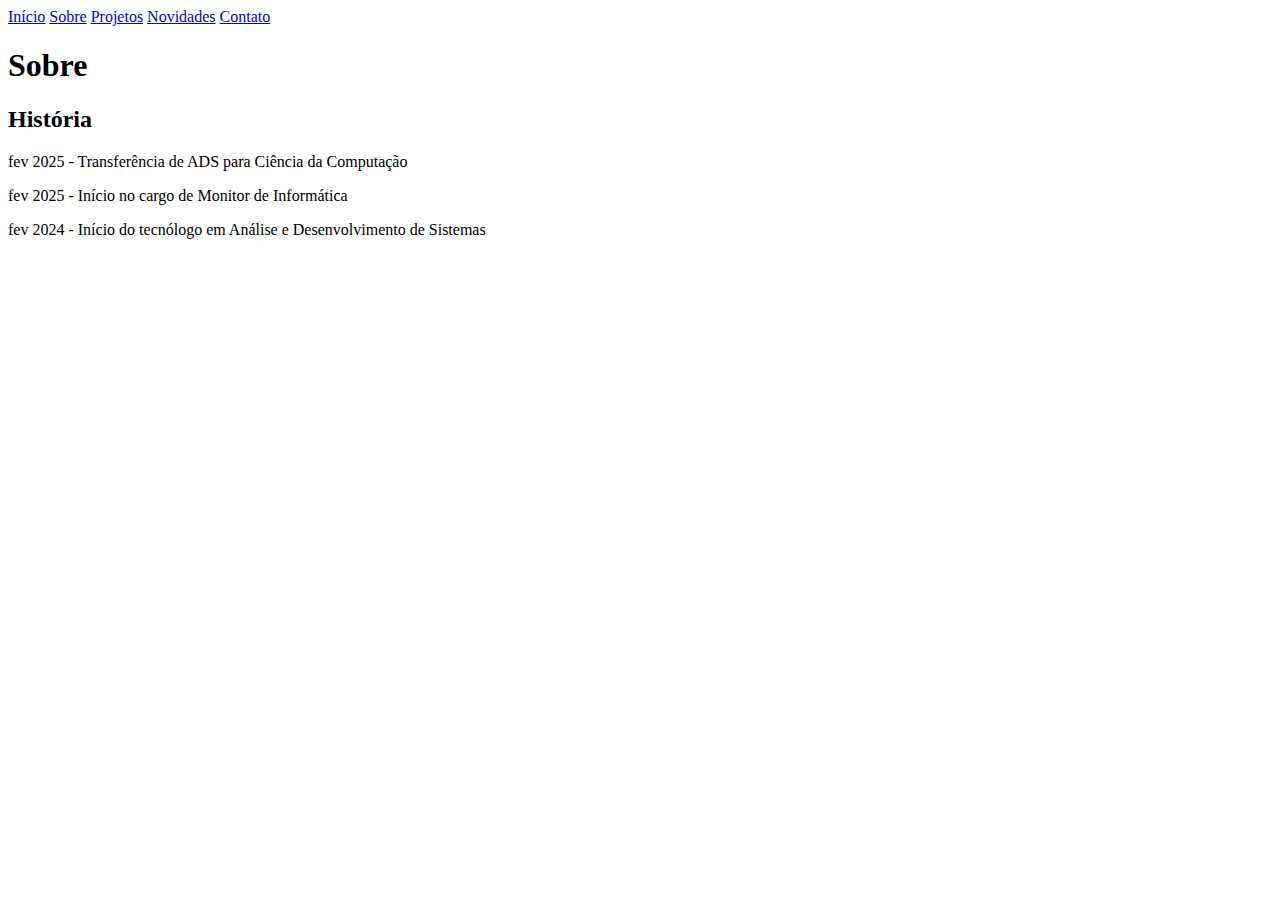
==== about.html @ 1beb0a86 "atualização do trabalho" ====
<!DOCTYPE html>
<html lang="en">
<head>
    <meta charset="UTF-8">
    <meta name="viewport" content="width=device-width, initial-scale=1.0">
    <title>About</title>
</head>
<body>
    <nav>
        <a href="./home.html">Início</a>
        <a href="./about.html">Sobre</a>
        <a href="./projects.html">Projetos</a>
        <a href="./news.html">Novidades</a>
        <a href="./contact.html">Contato</a>
    </nav>
    <h1>Sobre</h1>
    <section class="timeline">
        <h2>História</h2>
        <p>
            fev 2025 - Transferência de ADS para Ciência da Computação
        </p>
        <p>
            fev 2025 - Início no cargo de Monitor de Informática
        </p>
        <p>
            fev 2024 - Início do tecnólogo em Análise e Desenvolvimento de Sistemas
        </p>
    </section>
</body>
</html>
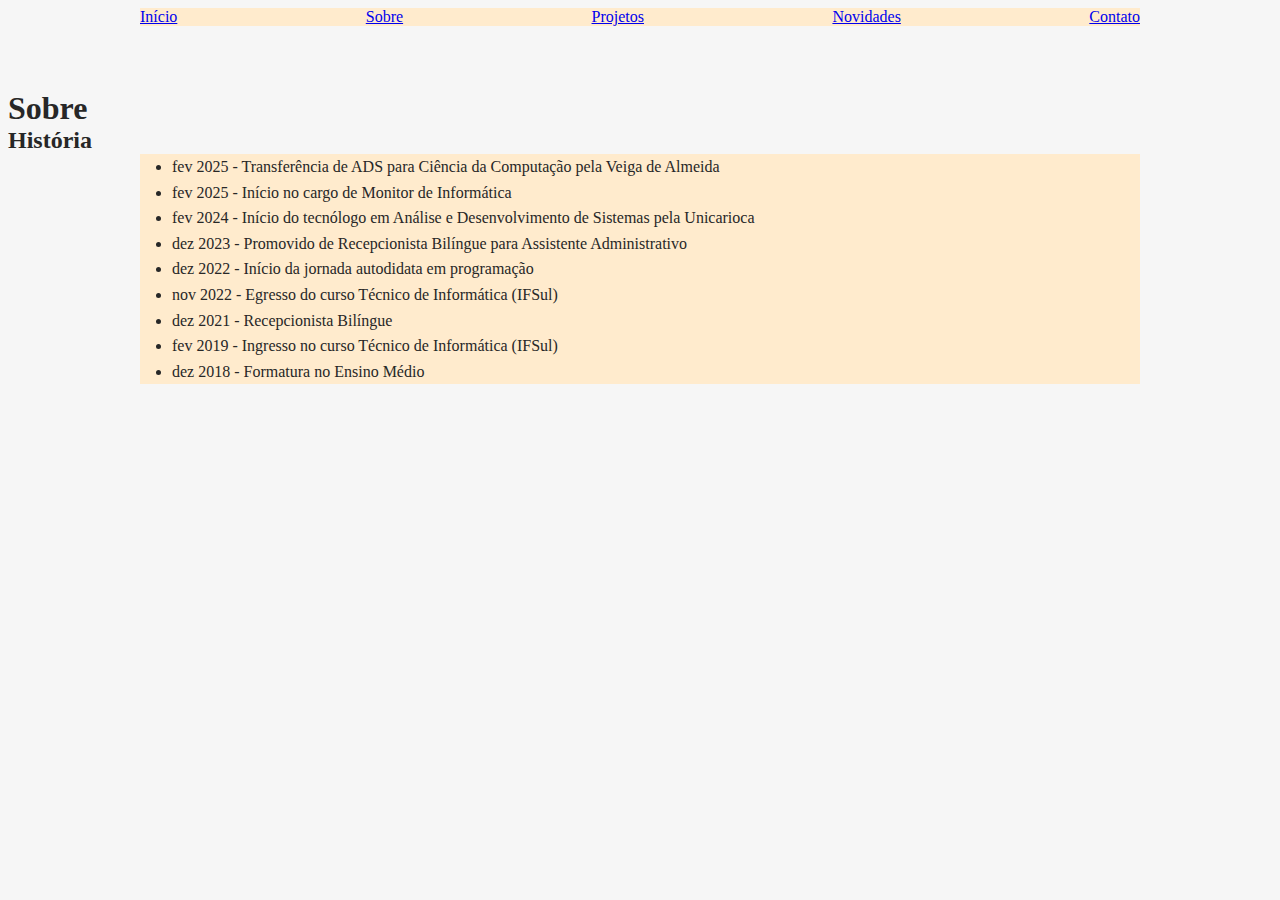
==== commit a4fcd656: "about content" ====
--- a/about.html
+++ b/about.html
@@ -3,6 +3,7 @@
 <head>
     <meta charset="UTF-8">
     <meta name="viewport" content="width=device-width, initial-scale=1.0">
+    <link rel="stylesheet" href="style/style.css">
     <title>About</title>
 </head>
 <body>
@@ -14,17 +15,21 @@
         <a href="./contact.html">Contato</a>
     </nav>
     <h1>Sobre</h1>
+
+    <h2>História</h2>
     <section class="timeline">
-        <h2>História</h2>
-        <p>
-            fev 2025 - Transferência de ADS para Ciência da Computação
-        </p>
-        <p>
-            fev 2025 - Início no cargo de Monitor de Informática
-        </p>
-        <p>
-            fev 2024 - Início do tecnólogo em Análise e Desenvolvimento de Sistemas
-        </p>
+        <ul>
+            <li>fev 2025 - Transferência de ADS para Ciência da Computação pela Veiga de Almeida</li>
+            <li>fev 2025 - Início no cargo de Monitor de Informática</li>
+            <li>fev 2024 - Início do tecnólogo em Análise e Desenvolvimento de Sistemas pela Unicarioca</li>
+            <li>dez 2023 - Promovido de Recepcionista Bilíngue para Assistente Administrativo</li>
+            <li>dez 2022 - Início da jornada autodidata em programação</li>
+            <li>nov 2022 - Egresso do curso Técnico de Informática (IFSul)</li>
+            <li>dez 2021 - Recepcionista Bilíngue</li>
+            <li>fev 2019 - Ingresso no curso Técnico de Informática (IFSul)</li>
+            <li>dez 2018 - Formatura no Ensino Médio</li>
+        </ul>
     </section>
+    
 </body>
 </html>--- a/style/style.css
+++ b/style/style.css
@@ -0,0 +1,85 @@
+* {
+    box-sizing: border-box;
+    padding: 0;
+    margin: 0;
+
+    --primary-color: #272727;
+    --secondary-color: #f6f6f6;
+    font-family: "JetBrains Mono";
+}
+
+body {
+    height: 100vh;
+    width: 100%;
+    padding: 8px;
+    color: var(--primary-color);
+    background-color: var(--secondary-color);
+
+    /* display: flex;
+    flex-direction: column;
+    align-items: center; */
+}
+
+nav {
+    background-color: blanchedalmond;
+    max-width: 1000px;
+
+    margin: auto;
+    margin-bottom: 64px;
+
+    display: flex;
+    flex-direction: row;
+    flex-wrap: wrap;
+    
+    justify-content: space-between;
+}
+
+section {
+    background-color: blanchedalmond;
+    max-width: 1000px;
+
+    margin: auto;
+
+    margin-bottom: 64px;
+}
+
+p {
+    font-size: 20px;
+    line-height: 1.6;
+}
+
+.home-header {
+    display: flex;
+    flex-direction: row;
+    flex-wrap: nowrap;
+    gap: 40px;
+    
+    justify-content: start;
+}
+
+#profile_pic {
+    border-radius: 33%;
+    min-height: 100px;
+    max-height: 150px;
+}
+
+.quote {
+    border-left: 2px solid #565656;
+    padding-left: 16px;
+
+    cite {
+        font-weight: 600;
+    }
+}
+
+#presentation {
+    margin-top: 64px;
+}
+
+ul {
+    padding-left: 32px;
+}
+
+li {
+    line-height: 1.6;
+}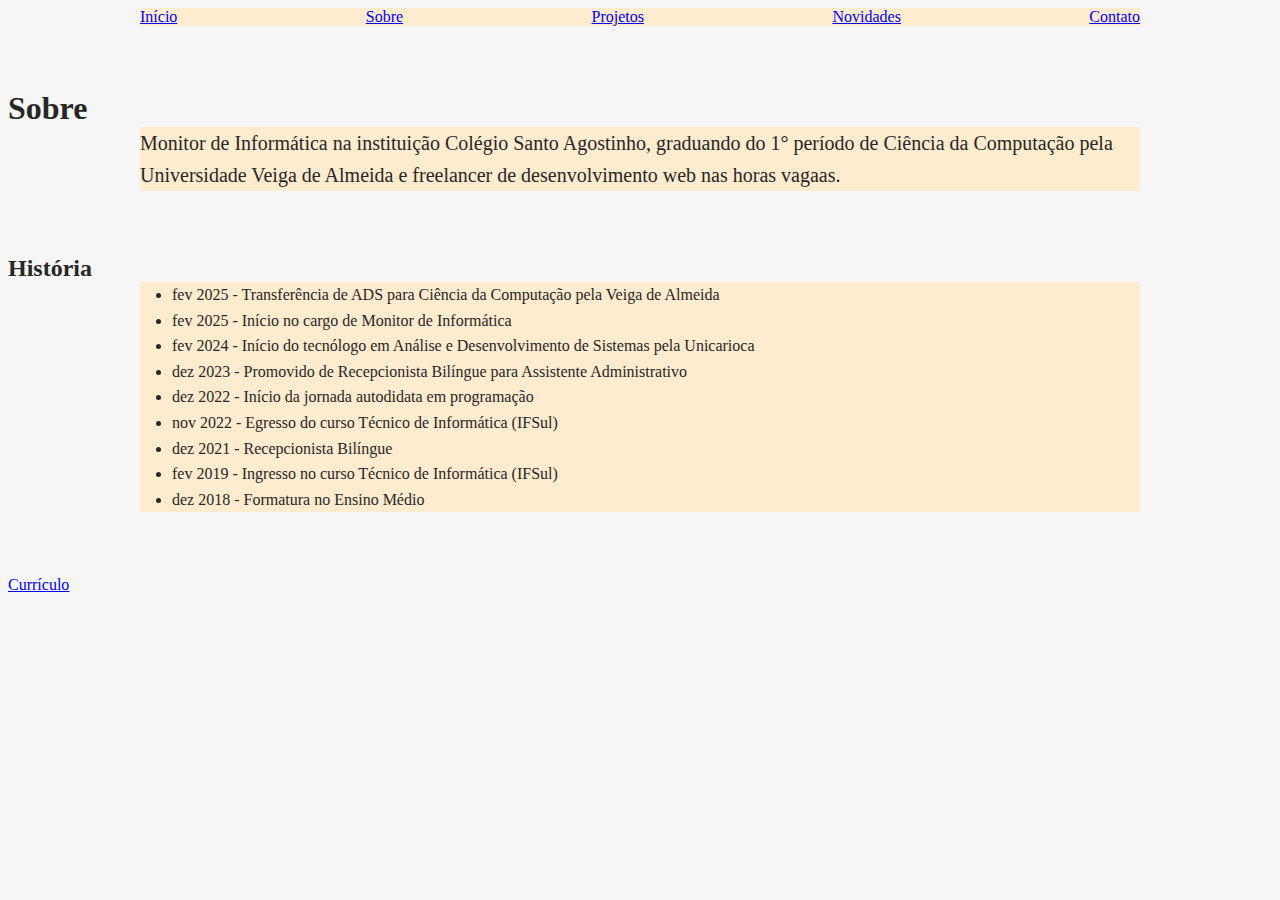
==== commit cee370fb: "about content" ====
--- a/about.html
+++ b/about.html
@@ -15,6 +15,11 @@
         <a href="./contact.html">Contato</a>
     </nav>
     <h1>Sobre</h1>
+    <section>
+        <p>
+            Monitor de Informática na instituição Colégio Santo Agostinho, graduando do 1° período de Ciência da Computação pela Universidade Veiga de Almeida e freelancer de desenvolvimento web nas horas vagaas.
+        </p>
+    </section>
 
     <h2>História</h2>
     <section class="timeline">
@@ -30,6 +35,8 @@
             <li>dez 2018 - Formatura no Ensino Médio</li>
         </ul>
     </section>
+
+    <a href="./Instructions/AVA1.pdf" download="pedrohammesdev.pdf">Currículo</a>
     
 </body>
 </html>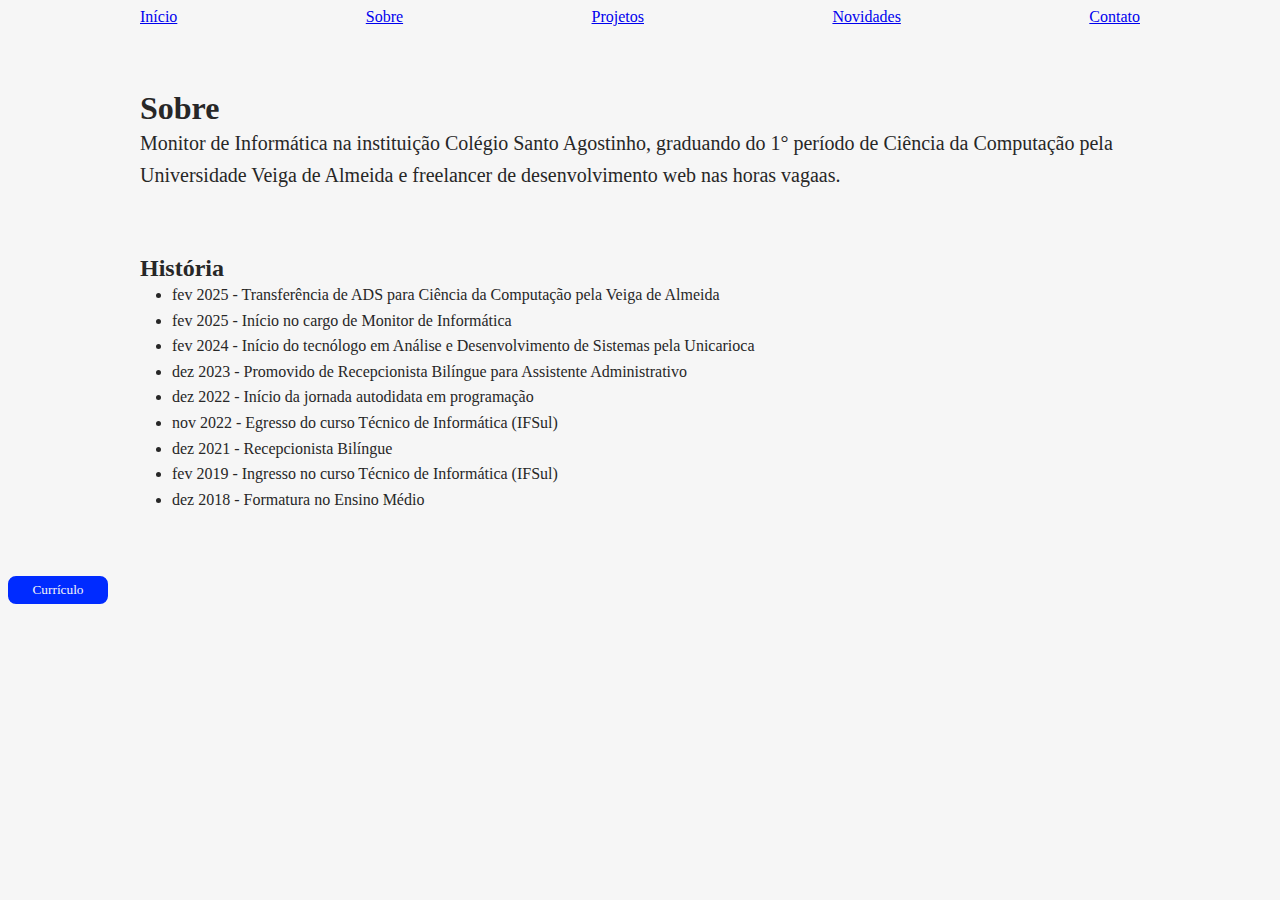
==== commit c13d2e8e: "some changes and news content" ====
--- a/about.html
+++ b/about.html
@@ -14,15 +14,17 @@
         <a href="./news.html">Novidades</a>
         <a href="./contact.html">Contato</a>
     </nav>
-    <h1>Sobre</h1>
+
     <section>
+        <h1>Sobre</h1>
         <p>
             Monitor de Informática na instituição Colégio Santo Agostinho, graduando do 1° período de Ciência da Computação pela Universidade Veiga de Almeida e freelancer de desenvolvimento web nas horas vagaas.
         </p>
     </section>
 
-    <h2>História</h2>
+
     <section class="timeline">
+        <h2>História</h2>
         <ul>
             <li>fev 2025 - Transferência de ADS para Ciência da Computação pela Veiga de Almeida</li>
             <li>fev 2025 - Início no cargo de Monitor de Informática</li>
@@ -36,7 +38,10 @@
         </ul>
     </section>
 
-    <a href="./Instructions/AVA1.pdf" download="pedrohammesdev.pdf">Currículo</a>
+    <button>
+        <a href="./Instructions/AVA1.pdf" download="pedrohammesdev.pdf">Currículo</a>
+    </button>
+
     
 </body>
 </html>--- a/style/style.css
+++ b/style/style.css
@@ -5,6 +5,7 @@
 
     --primary-color: #272727;
     --secondary-color: #f6f6f6;
+    --highlight-color: #002bff;
     font-family: "JetBrains Mono";
 }
 
@@ -21,7 +22,6 @@
 }
 
 nav {
-    background-color: blanchedalmond;
     max-width: 1000px;
 
     margin: auto;
@@ -35,7 +35,6 @@
 }
 
 section {
-    background-color: blanchedalmond;
     max-width: 1000px;
 
     margin: auto;
@@ -82,4 +81,133 @@
 
 li {
     line-height: 1.6;
+}
+
+#projects {
+    display: flex;
+    flex-direction: column;
+    gap: 8px;
+}
+
+.project-card {
+    min-height: 100px;
+    background-color: #f6f6f6;
+    color: #272727;
+
+    padding: 8px;
+    border-radius: 10px 30px;
+}
+
+.project-card:hover {
+    /* offset-x | offset-y | blur-radius | spread-radius | color */
+    box-shadow: 3px 3px 3px 3px rgba(0, 0, 0, 0.2);
+    transition: 0.8s;
+}
+
+button {
+    width: 100px;
+    background-color: var(--highlight-color);
+    border: 2px solid var(--highlight-color);
+    border-radius: 8px;
+    padding: 4px;
+
+    text-align: center;
+
+    a {
+        color: #f6f6f6;
+        text-decoration: none;
+    }
+}
+
+button:hover {
+    width: 110px;
+    background-color: #f6f6f6;
+    border: 2px solid var(--highlight-color);
+    a {
+        color: var(--highlight-color);
+        font-weight: 800;
+    }
+
+    transition: 0.8s;
+}
+
+table {
+    margin: auto;
+    width: 100%;
+    background-color: var(--secondary-color);
+
+    border-collapse: separate;
+    border: 2px solid var(--primary-color);
+    border-radius: 10px;
+
+    text-align: center;
+}
+
+tr {
+    line-height: 1.6;
+}
+
+tr:hover {
+    background-color: var(--primary-color);
+    color: var(--secondary-color);
+
+    transition: 0.8s;
+}
+
+td {
+    border: 2px solid var(--secondary-color);
+}
+
+.table-contact {
+    border-radius: 10px 0px 0px 10px;
+}
+
+.table-link {
+    border-radius: 0px 10px 10px 0px;
+}
+.table-link:hover {
+    border: 2px solid var(--highlight-color);
+    color: var(--highlight-color);
+    background-color: var(--secondary-color);
+    font-weight: 800;
+
+    transition: 0.8s;
+}
+
+td:hover {
+    text-decoration: underline;
+    cursor: pointer;
+}
+
+form {
+    margin: auto;
+    border: 2px solid var(--primary-color);
+    padding: 16px;
+    border-radius: 10px;
+
+    display: flex;
+    flex-direction: column;
+    align-items: start;
+    gap: 24px;
+
+
+}
+
+.form-group {
+    width: 80%;
+
+    display: flex;
+    flex-direction: column;
+    justify-content: space-between;
+
+}
+
+input {
+    border: 2px solid var(--primary-color);
+    border-radius: 4px;
+}
+
+textarea {
+    border: 2px solid var(--primary-color);
+    border-radius: 4px;
 }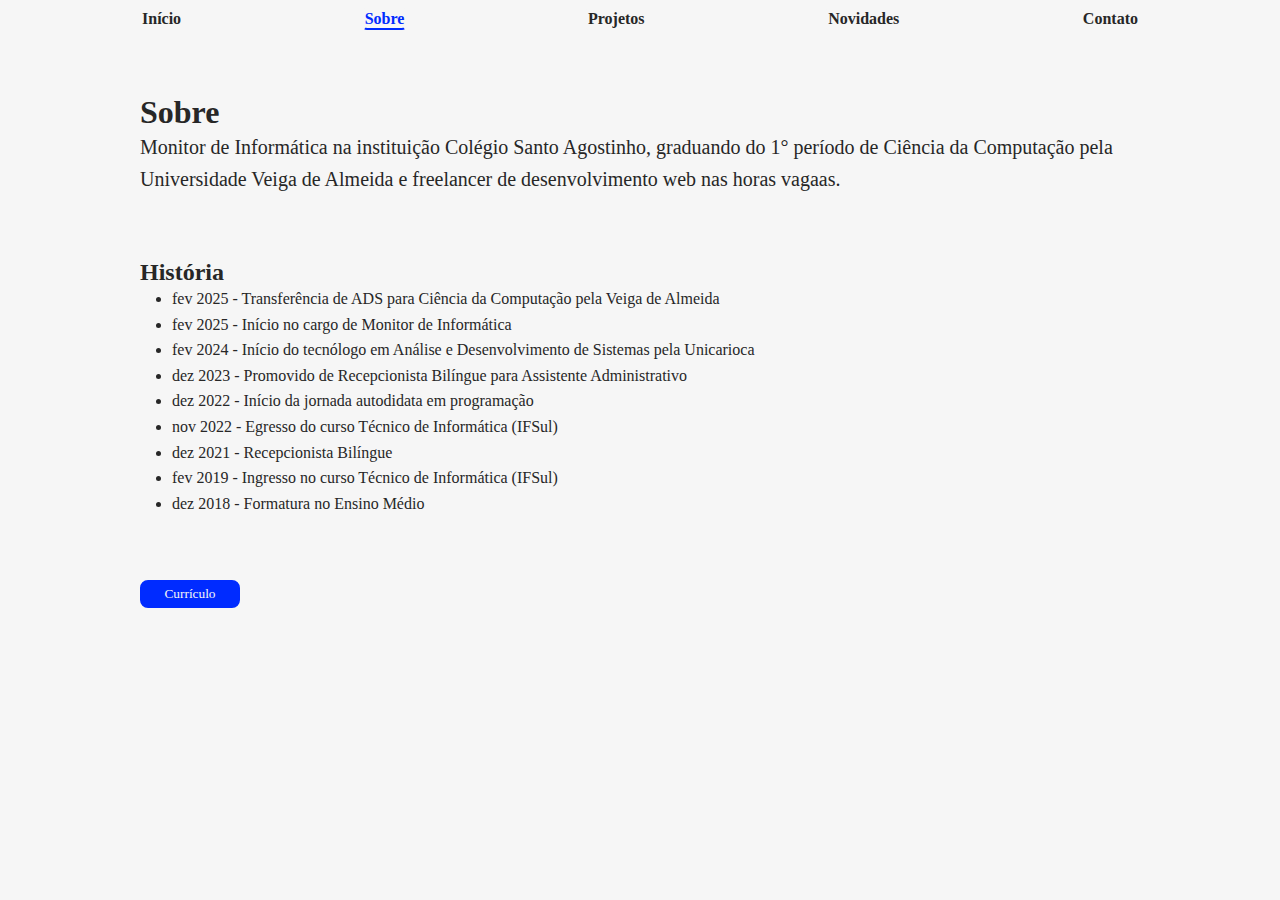
==== commit 82938692: "navbar control" ====
--- a/about.html
+++ b/about.html
@@ -4,6 +4,7 @@
     <meta charset="UTF-8">
     <meta name="viewport" content="width=device-width, initial-scale=1.0">
     <link rel="stylesheet" href="style/style.css">
+    <script src="./navbarcontrol.js" defer></script>
     <title>About</title>
 </head>
 <body>
@@ -38,9 +39,12 @@
         </ul>
     </section>
 
-    <button>
-        <a href="./Instructions/AVA1.pdf" download="pedrohammesdev.pdf">Currículo</a>
-    </button>
+    <section>
+        <button>
+            <a href="./Instructions/AVA1.pdf" download="pedrohammesdev.pdf">Currículo</a>
+        </button>
+    </section>
+
 
     
 </body>
--- a/style/style.css
+++ b/style/style.css
@@ -34,6 +34,30 @@
     justify-content: space-between;
 }
 
+nav a {
+    color: var(--primary-color);
+    text-decoration: none;
+    font-weight: 800;
+
+    border: 2px solid var(--secondary-color);
+    border-radius: 4px;
+}
+
+nav a:hover {
+    color: var(--highlight-color);
+    border-bottom: 2px solid var(--highlight-color);
+    transition: 0.8s;
+    transform-origin: center;
+}
+
+nav a.active {
+    color: var(--highlight-color);
+    font-weight: 800;
+
+    border-bottom: 2px solid var(--highlight-color);
+    border-radius: 4px;
+}
+
 section {
     max-width: 1000px;
 
@@ -81,20 +105,27 @@
 
 li {
     line-height: 1.6;
+    font-size: 16px;
+}
+
+li:hover{
+    color: var(--highlight-color);
 }
 
 #projects {
     display: flex;
     flex-direction: column;
-    gap: 8px;
+    gap: 20px;
 }
 
 .project-card {
     min-height: 100px;
-    background-color: #f6f6f6;
-    color: #272727;
-
-    padding: 8px;
+    background-color: var(--secondary-color);
+    color: var(--primary-color);
+
+    border: 2px solid var(--primary-color);
+
+    padding: 16px;
     border-radius: 10px 30px;
 }
 
@@ -102,6 +133,10 @@
     /* offset-x | offset-y | blur-radius | spread-radius | color */
     box-shadow: 3px 3px 3px 3px rgba(0, 0, 0, 0.2);
     transition: 0.8s;
+}
+
+#btn-to-github {
+    margin-left: 20px;
 }
 
 button {
@@ -112,9 +147,10 @@
     padding: 4px;
 
     text-align: center;
+    color: var(--secondary-color);
 
     a {
-        color: #f6f6f6;
+        color: var(--secondary-color);
         text-decoration: none;
     }
 }
@@ -123,6 +159,8 @@
     width: 110px;
     background-color: #f6f6f6;
     border: 2px solid var(--highlight-color);
+    color: var(--highlight-color);
+    font-weight: 800;
     a {
         color: var(--highlight-color);
         font-weight: 800;
